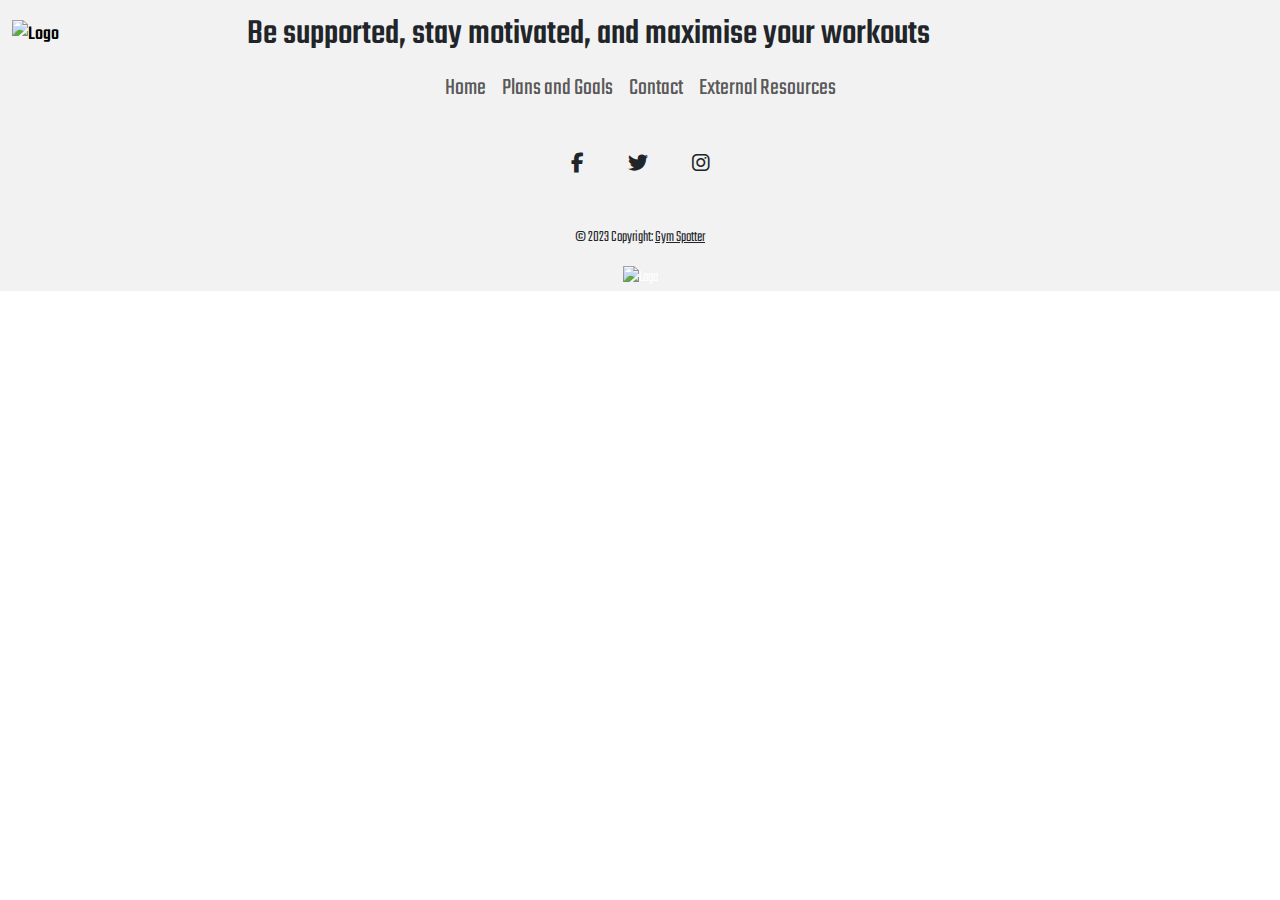
==== contact.html @ 854f9bb6 "fixed hamburger menu" ====
<!DOCTYPE html>
<html lang="en">

<head>
  <meta charset="UTF-8" />
  <meta http-equiv="X-UA-Compatible" content="IE=edge">
  <meta name="viewport" content="width=device-width, initial-scale=1.0">
  <link rel="stylesheet" type="text/css"
    href="https://cdn.jsdelivr.net/npm/bootstrap@5.3.0-alpha3/dist/css/bootstrap.min.css">
  <link rel="preconnect" href="https://fonts.googleapis.com">
  <link rel="preconnect" href="https://fonts.gstatic.com" crossorigin>
  <link href="https://fonts.googleapis.com/css2?family=Roboto&family=Teko:wght@300;500&display=swap" rel="stylesheet">
  <link rel="stylesheet" href="https://cdnjs.cloudflare.com/ajax/libs/font-awesome/6.4.0/css/all.min.css">
  <link rel="stylesheet" type="text/css" href="assets/css/style.css">
  <title>Gym Spotter</title>
</head>
<body>
  <header>
    <nav class="navbar navbar-expand-sm navbar-light container-fluid flex-column"> 
   <div class="d-flex flex-column flex-md-row container-fluid justify-content-between align-items-center">
        <a class="navbar-brand navbar-logo" href="#">
            <img src="assets/images/gym spotter logo.jpg" alt="Logo">
        </a>
        <div class="title-text">Be supported, stay motivated, and maximise your workouts</div>
        <div id="spacerbox"></div>
    </div>
  <button class="navbar-toggler align-self-start" type="button" data-bs-toggle="collapse" data-bs-target="#navbarNav" aria-controls="navbarNav" aria-expanded="false" a
    ria-label="Toggle navigation">
    <span class="navbar-toggler-icon"></span>
  </button>
  <div class="collapse navbar-collapse" id="navbarNav">
    <ul class="navbar-nav">
      <li class="nav-item">
        <a class="nav-link" href="index.html">Home <span class="sr-only">(current)</span></a>
      </li>
      <li class="nav-item">
        <a class="nav-link" href="plansandgoals.html">Plans and Goals</a>
      </li>
      <li class="nav-item active">
        <a class="nav-link" href="contact.html">Contact</a>
      </li>
      <li class="nav-item">
        <a class="nav-link" href="externalresources.html">External Resources</a>
      </li>
    </ul>
  </div>
</nav>
  </header>
  <footer>
        <div class="text-center text-white social-footer">
            <div class="container pt-3">
                <section class="mb-3">
                <a
                class="btn btn-link btn-floating btn-lg text-dark m-1"
                href="https://www.facebook.com/"
                target="_blank"
                role="button"
                data-mdb-ripple-color="dark"
                ><i class="fab fa-facebook-f"></i
                ></a>
                <a
                 class="btn btn-link btn-floating btn-lg text-dark m-1"
                href="https://twitter.com/"
                target="_href"
                role="button"
                data-mdb-ripple-color="dark"
                ><i class="fab fa-twitter"></i
                ></a>
                <a
                 class="btn btn-link btn-floating btn-lg text-dark m-1"
                 href="https://www.instagram.com/"
                 target="_blank"
                 role="button"
                 data-mdb-ripple-color="dark"
                ><i class="fab fa-instagram"></i
                ></a>
        </div>        
    </section>
  <div class="text-center text-dark p-3 copy-div">
    © 2023 Copyright:
    <a class="text-dark" href="index.html">Gym Spotter</a>
  </div>
  
<div class="footer-logo">
    <a class="navbar-brand navbar-logo" href="#">
            <img src="/assets/images/gym spotter logo.jpg" alt="Logo">
        </a>
</div>
</footer>
<script src="https://cdnjs.cloudflare.com/ajax/libs/bootstrap/5.3.0/js/bootstrap.min.js" integrity="sha512-3dZ9wIrMMij8rOH7X3kLfXAzwtcHpuYpEgQg1OA4QAob1e81H8ntUQmQm3pBudqIoySO5j0tHN4ENzA6+n2r4w==" crossorigin="anonymous" referrerpolicy="no-referrer"></script>
</body>
---- assets/css/style.css ----
body, html {
  height: 100%;
}

h1 {
  font-family: "teko", sans-serif;
  font-weight: 500;
}

h2 {
  font-family: "teko", sans-serif;
  font-weight: 300;
}

nav a {
  font-family: "teko", sans-serif;
  font-weight: 500;
}

h3 {
  font-family: "teko", sans-serif;
  font-weight: 300;
}

h4 {
  font-family: "teko", sans-serif;
  font-weight: 300;
}

.header-div {
  background-color: #F2F2F2;
}

.footer-container {
    background-color: #F2F2F2;
    margin-top: 0;
}

.hero-outer {
    position: relative;
}

 .hero-image {
    height: auto;
    width: 100%;
    background: url("/assets/images/pexels-leon-ardho-1552242.jpg") no-repeat center center;
 }  

 .cover-intro {
    width: 300px;
    height: 300px;
    bottom: 30px;
    right: 30px;
    position: absolute;
    background-color: rgba(237, 107, 71, 0.7);
    border-radius: 50%;
    text-align: center;
    display: grid;
    place-items: center;
    text-transform: uppercase;
 }

 .cover-intro-header {  
    font-weight: 500;
 }

 .reasons-container {
    background-color: #ED6B47;
    width: 100%;
    font-family: "teko", sans-serif;
 }
 
 .homepage-section-heading {
    margin-top: 10px;
    font-family: "teko", sans-serif;
    font-weight: 500;
    font-size: 32px;
 }

 .reasons-columns {
    margin-top: 50px;
    margin-left: 5px;
    margin-right: 0px;
 }

 .three-reasons-icon {
    font-size: 36px;
 }

 ul {
    font-family: "teko", sans-serif;

 }

 .about-container {
    width: 100%;
    font-family: "teko", sans-serif;
    font-weight: 300;
    font-size: 32px;
    text-align: center;
 }

 .button-center {
    text-align: center;
    font-family: "teko", sans-serif;
    font-weight: 500;
 }
 
 .btn-info {
    width: 300px;
    height: 80px;
    font-size: 24px;
    background-color: #43464b;
    color: #ED6B47;
    margin-top: 20px;
    margin-bottom: 10px;
    border: 0px;
 }

 .btn:hover {
    background-color:#ED6B47;
    color: white;
 }

.container-fluid {
    width: 100%;
}

.navbar-collapse {
    justify-content: right;
    padding-left: 0px;
}

.title-text {
    text-align: center;
    width: 80%;
    font-family: "teko", sans-serif;
    font-weight: 500;
    font-size:36px;

}
 
.navbar {
    background-color: #F2F2F2;
}

.navbar-brand {
    margin-right: 0;
}

.navbar-brand img {
    width: 150px;
    height: 150px;
}

#spacerbox {
    width: 150px;

}

.social-footer {
    background-color: #F2F2F2;
    font-family: "teko", sans-serif;
    font-weight: 300;
}

.copy-div {
    background-color: #F2F2F2;
}

@media (max-width: 1000px) {
    .cover-intro {
        display: none;
    }
    }

@media (max-width: 600px) {
    .about-container {
        font-size: 24px;
    }
    }

@media (min-width: 1200px) {
    .navbar-nav {
        font-size: 24px;
    }

}

@media (min-width: 1200px) {
    .reasons-why {
        font-size: 18px;
    }
    .reasons-goals {
        font-size: 18px;
    }
    .reasons-hints {
        font-size: 18px;
    }
}

@media (min-width: 1200px) {
    .reasons-columns {
        margin-left: 120px;
    }
}

@media (min-width: 1600px) {
    .reasons-columns {
        margin-left: 125px;
    }
}
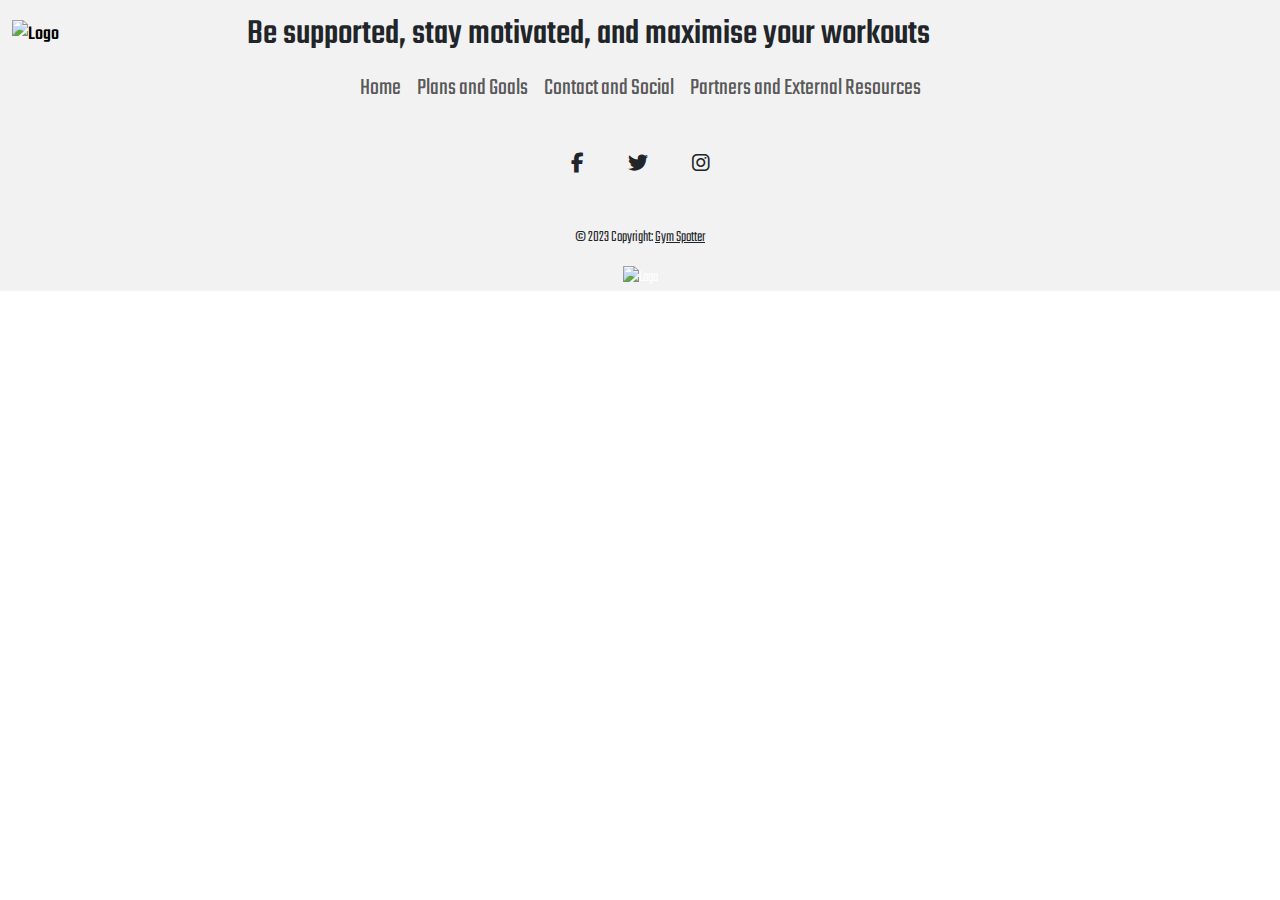
==== commit 8d8efcbb: "readme started" ====
--- a/contact.html
+++ b/contact.html
@@ -31,16 +31,16 @@
   <div class="collapse navbar-collapse" id="navbarNav">
     <ul class="navbar-nav">
       <li class="nav-item">
-        <a class="nav-link" href="index.html">Home <span class="sr-only">(current)</span></a>
+        <a class="nav-link" href="index.html">Home</a>
       </li>
       <li class="nav-item">
         <a class="nav-link" href="plansandgoals.html">Plans and Goals</a>
       </li>
       <li class="nav-item active">
-        <a class="nav-link" href="contact.html">Contact</a>
+        <a class="nav-link" href="contact.html">Contact and Social <span class="sr-only">(current)</span></a>
       </li>
       <li class="nav-item">
-        <a class="nav-link" href="externalresources.html">External Resources</a>
+        <a class="nav-link" href="externalresources.html">Partners and External Resources</a>
       </li>
     </ul>
   </div>
--- a/assets/css/style.css
+++ b/assets/css/style.css
@@ -153,6 +153,10 @@
     height: 150px;
 }
 
+.navbar-nav li:hover {
+    text-decoration: underline;
+}
+
 #spacerbox {
     width: 150px;
 
@@ -168,12 +172,291 @@
     background-color: #F2F2F2;
 }
 
-@media (max-width: 1000px) {
+
+.ticker {
+    margin-left: 0;
+    padding-left: 0;
+    background-color: rgba(125, 249, 255, .7);
+    position: fixed bottom;
+    animation: fadeIn 3s;
+    animation-fill-mode: forwards;
+    animation-delay: 30s;
+    animation-iteration-count: 10;
+    animation-direction: alternate;
+    opacity: 0;
+    z-index: 1;
+}
+
+@keyframes fadeIn {
+    from { opacity: 0; }
+    to { opacity: .5; }
+}
+
+.ticker-text {
+    color: #ED6B47;
+    font-family: "teko", sans-serif;
+    font-weight: 500;
+    font-size: 18px;
+    text-transform: uppercase;
+    text-align: center;
+    padding-top: 15px;
+    padding-bottom: 15px;
+}
+
+.row-archetypes {
+    padding-top: 50px;
+    margin-left: 0;
+    margin-bottom: 0;
+    padding-right: 0;
+}
+
+.p2-section-1 {
+    background-color: rgba(67, 70, 75);
+    text-align: center;
+}
+
+.row-archetypes p {
+    background-color: rgba(67, 70, 75);
+    color: #fafafa;
+}
+
+.body-types {
+    padding-left: 0;
+    padding-right: 0;
+    text-align: center;
+    margin-top: 0px;
+    background-color: rgba(67, 70, 75);
+    border-top: 3px solid rgba(237, 107, 71, 0.4);
+    
+}
+
+.type-text {
+    margin-bottom: 0;
+    margin-top: 5px;
+    font-family: "teko", sans-serif;
+    font-weight: 300;
+    font-size: 24px;
+
+}
+
+strong {
+    color: #ED6B47;
+}
+
+.shapes {
+    margin-top: 0;
+    margin-left: 0;
+}
+
+.ecto {
+    font-size: 200px;
+    color: #ED6B47;
+}
+
+.meso {
+    transform: rotate(90deg);
+    font-size: 200px;
+    color: #ED6B47;
+    text-align: center;
+    }
+
+.endo {
+    font-size: 200px;
+    color: #ED6B47;
+}
+
+.body-type-images {
+    text-align: center;
+    background-color: rgba(67, 70, 75);
+    margin-left: 0px;
+    margin-right: 0px;
+}
+
+.ecto-image {
+    width: 400px;
+    height: 400px;
+    border-style: solid;
+    border-color: rgba(237, 107, 71, 0.4);
+    border-radius: 3%;
+}
+
+.meso-image {
+    width: 400px;
+    height: 400px;
+    border-style: solid;
+    border-color: rgba(237, 107, 71, 0.4);
+    border-radius: 3%;
+}
+
+.endo-image {
+    width: 400px;
+    height: 400px;
+    border-style: solid;
+    border-color: rgba(237, 107, 71, 0.4);
+    border-radius: 3%;
+}
+
+.body-type-plans {
+    margin-top: 0px;
+    margin-right: 0;
+    padding-top: 50px;
+    text-align: center;
+    background-color: rgba(67, 70, 75);
+}
+
+
+.type-description {
+    font-family: "teko", sans-serif;
+    font-weight: 300;
+    font-size: 24px;
+    color: #fafafa;
+}
+
+#ecto-action {
+    font-family: "teko", sans-serif;
+    font-weight: 300;
+    font-size: 24px;
+    color: #ED6B47;
+}
+
+#meso-action {
+    font-family: "teko", sans-serif;
+    font-weight: 300;
+    font-size: 24px;
+    color: #ED6B47;
+}
+
+#endo-action {
+    font-family: "teko", sans-serif;
+    font-weight: 300;
+    font-size: 24px;
+    color: #ED6B47;
+}
+
+.planner-med {
+    text-align: center;
+    margin-top: 25px;
+    margin-right: 50px;
+}
+
+.planner-med-header:hover {
+    text-decoration: underline;
+}
+
+.plan-table-small {
+    font-family: "teko", sans-serif;
+    font-weight: 300;
+}
+
+.plan-table-med {
+    text-align: center;
+    font-family: "teko", sans-serif;
+    font-weight: 500;
+    width: 100%;
+    margin-left: auto;
+    margin-right: auto;
+    font-size: 20px;
+}
+
+.table-med {
+    margin-top: 25px;
+}
+
+.table-large-play {
+    transform: rotate(90deg);
+}
+
+.mobile-steps {
+    font-family: "teko", sans-serif;
+    font-weight: 300;
+    font-size: 24px;
+    color: #ED6B47;
+    background-color: rgba(67, 70, 75); 
+    padding-top: 15px;
+    padding-bottom: 15px;
+    text-align: left;
+    margin-bottom: 0px;
+}
+
+.planner-small {
+    text-align: center;
+    background-color: #F2F2F2;
+}
+
+.planner-small h2 {
+    padding-top: 20px;
+    padding-bottom: 20px;
+}
+
+.planner-small:hover{
+    text-decoration: underline;
+}
+
+tr {
+    text-align: center;
+    margin-left: 5px;
+    padding: 0px;
+}
+
+.plan-icon {
+    color: #ED6B47;
+}
+
+.plan-icon-meso {
+    transform: rotate(90deg);
+}
+
+.med-img {
+    max-height: 200px;
+    max-width: 181px;
+}
+
+.img-cardio {
+    height: 200px;
+    width: 181px;   
+}
+
+.img-weights {
+    height: 200px;
+    width: 181px;   
+}
+
+.body-type-flex {
+    display: flex;
+    justify-content: center;
+}
+
+.archetypes-intro {
+    margin-bottom: 0;
+    margin-top: 30px;
+    font-family: "teko", sans-serif;
+    font-weight: 300;
+    font-size: 24px;
+    text-align: center;
+}
+
+.spinner-border {
+    margin-top: 25px;
+    margin-bottom: 50px;
+    width: 150px;
+    height: 150px;
+    animation-duration: 5s;
+    color: #ED6B47;
+    margin-bottom: 5px;
+}
+
+.spinner-text {
+    color: #ED6B47;
+    font-size: 24px;
+    text-transform: uppercase;
+}
+
+@media (max-width: 800px) {
     .cover-intro {
         display: none;
     }
-    }
-
+}
+ 
 @media (max-width: 600px) {
     .about-container {
         font-size: 24px;
@@ -209,4 +492,20 @@
     .reasons-columns {
         margin-left: 125px;
     }
-}+
+@media (max-width: 360px) {   
+    .mobile-steps{
+        font-size: 18px;
+    }
+
+@media (max-width: 360px) {  
+    .plan-table-small {
+        font-size: 10px;
+    }
+}
+
+@media (max-width: 360px) {  
+    .title-text {
+        font-size: 18px;
+    }
+}
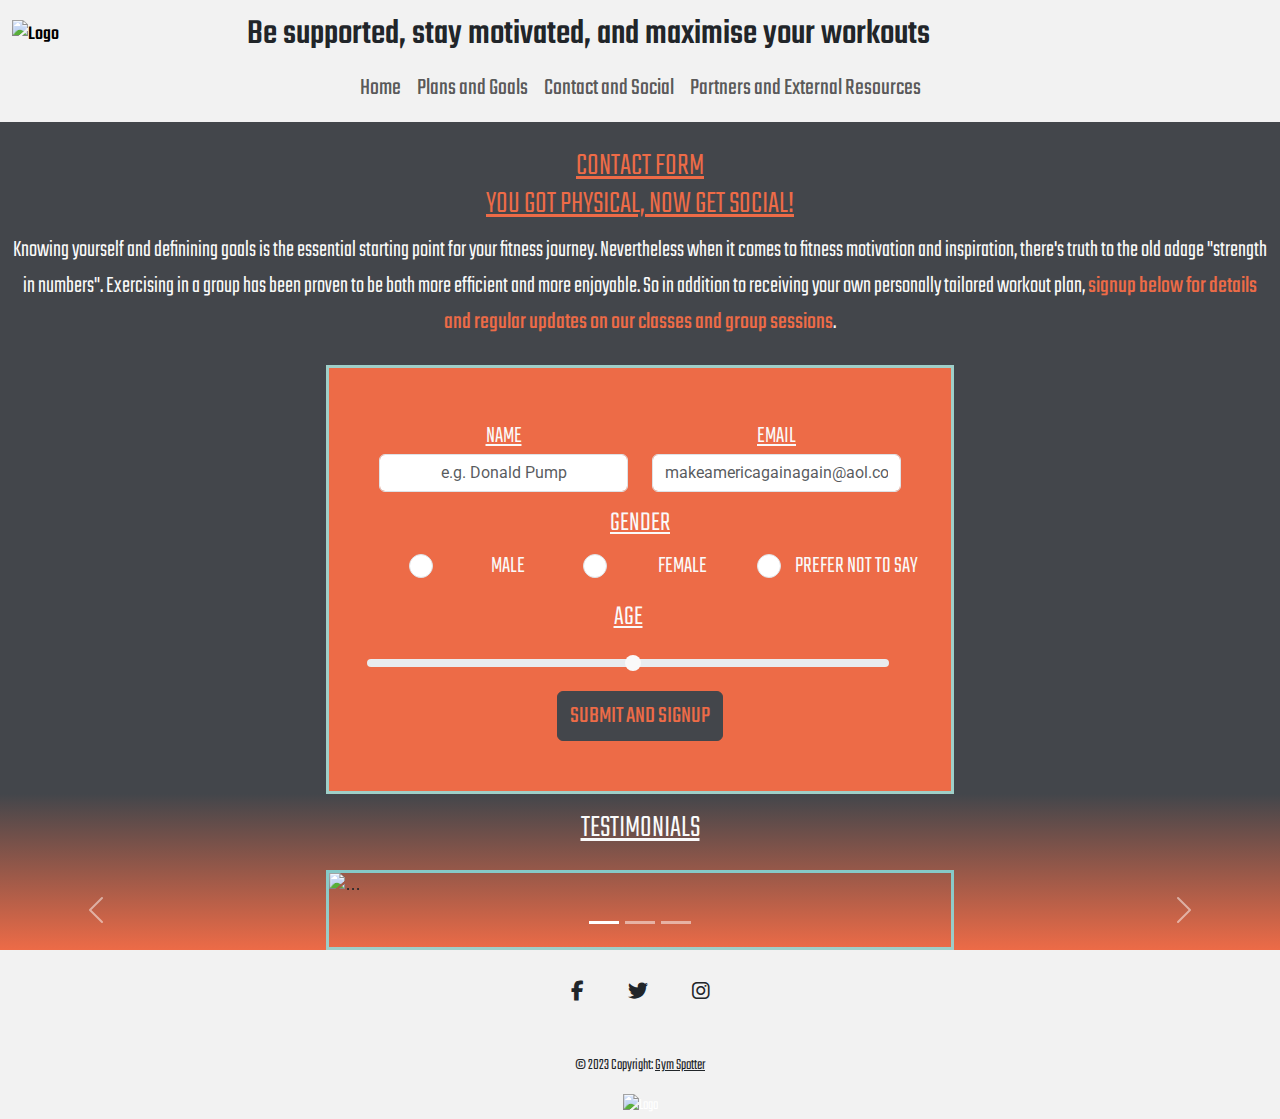
==== commit c59c145b: "styled carousel" ====
--- a/contact.html
+++ b/contact.html
@@ -46,6 +46,151 @@
   </div>
 </nav>
   </header>
+  <main>
+    <section>
+        <div class="container-fluid d-none d-md-block social-intro">
+        <h2>Contact Form <br>
+            You got physical, now get social!
+        </h2>
+        <p>
+            Knowing yourself and definining goals is the essential starting point for your fitness journey. Nevertheless when it comes to fitness motivation and inspiration, there's truth to the old adage "strength in numbers". Exercising in a group has been proven to be both more efficient and more enjoyable. So in addition to receiving your own personally tailored workout plan, <strong>signup below for details and regular updates on our classes and group sessions</strong>.
+        </p>
+    </div>
+    <div class="mobile-social d-md-none">
+        <h2>Contact Form <br>You got physical, now get social!
+        </h2>
+                <p>Group workouts are proven to be more effective, so signup to receive our full group class scheduling as well as your personal plan and regular tips.</p>
+       <div class="form-small">
+        <form class="d-md-none" action="thankyou.html" target="_blank">
+            <div class="row">
+                        <div class="form-group col">
+                        <label for="inputname">Name</label>
+                        <input type="name" class="form-control" id="inputname" placeholder="e.g. Donald Pump">
+                        </div>
+                        <div class="form-group col">
+                        <label for="inputemail">Email</label>
+                        <input type="email" class="form-control" id="inputemail" placeholder="makeamericagainagain@aol.com">
+                        </div>
+            </div>
+            <div class="row gender-small">
+                <label for="gender-small">Gender</label>
+                <div class="form-check">
+                    <input class="form-check-input" type="radio" name="flexRadioDefault" id="male" value="male">
+                            <label class="form-check-label" for="male">Male</label>
+                </div> 
+                <div class="form-check">
+                    <input class="form-check-input" type="radio" name="flexRadioDefault" id="female" value="female">
+                            <label class="form-check-label" for="male">Female</label>
+                </div> 
+                <div class="form-check">
+                    <input class="form-check-input" type="radio" name="flexRadioDefault" id="notspecified" value="prefernottosay">
+                            <label class="form-check-label" for="male">Prefer Not To Say</label>
+                </div> 
+            </div>
+            <div class="row mobile-age">
+                <div class="col-sm-2">
+                <label>Age</label>
+                <br>
+                <input type="number">
+                </div>
+            </div> 
+            <div class="form-submit-mobile">
+                        <button type="submit" class="btn btn-primary submit-mobile">Submit and Signup</button>
+                    </div>   
+                </div>
+        </form>
+        </div>
+    </div>
+
+        <div class="d-none d-md-block container-fluid form-background">
+            <div class="contact-form-md">
+                <form class="d-none d-md-block" action="thankyou.html" target="_blank">
+                    <div class="row">
+                        <div class="form-group col-sm-6">
+                        <label for="inputname">Name</label>
+                        <input type="name" class="form-control" id="inputname" placeholder="e.g. Donald Pump">
+                        </div>
+                        <div class="form-group col-sm-6">
+                        <label for="inputemail">Email</label>
+                        <input type="email" class="form-control" id="inputemail" placeholder="makeamericagainagain@aol.com">
+                        </div>
+                    </div>    
+                    <div class="row d-none d-md-block gender"><h3>Gender</h3>
+                    <div class="row gender-radio">
+                        <div class="form-check col-md-4">
+                            <input class="form-check-input" type="radio" name="flexRadioDefault" id="male" value="male">
+                            <label class="form-check-label" for="male">Male</label>
+                        </div>
+                        <div class="form-check col-md-4">
+                            <input class="form-check-input" type="radio" name="flexRadioDefault" id="female" value="female">
+                            <label class="form-check-label" for="female">Female</label>
+                        </div>
+                        <div class="form-check col-md-4">
+                            <input class="form-check-input" type="radio" name="flexRadioDefault" id="notspecificed" value="prefernottosay">
+                            <label class="form-check-label" for="notspecified">Prefer Not To Say</label>
+                        </div>
+                    </div>
+                    <div class="row age">
+                        <label for="age" class="form-label"><h3>Age</h3></label>
+                        <input type="range" class="form-range" min="18" max="65" id="rangeValue" oninput="rangevalue.innerText = this.value">
+                        <p id="rangevalue"></p>
+                    </div>
+                    <div class="form-submit">
+                        <button type="submit" class="btn btn-primary">Submit and Signup</button>
+                    </div>
+                </form>    
+            </div>    
+        </div>          
+        
+    </div>        
+    </section>
+    <section>
+        <div class="carousel-container">    
+            <div>
+                 <h2 class="testimonial-header">Testimonials
+            </h2>
+        </div>
+    <div id="testimonial-carousel" class="carousel slide" data-bs-ride="carousel">
+        <div class="carousel-indicators">
+            <button type="button" data-bs-target="#carouselExampleCaptions" data-bs-slide-to="0" class="active" aria-current="true" aria-label="Slide 1"></button>
+            <button type="button" data-bs-target="#carouselExampleCaptions" data-bs-slide-to="1" aria-label="Slide 2"></button>
+            <button type="button" data-bs-target="#carouselExampleCaptions" data-bs-slide-to="2" aria-label="Slide 3"></button>
+        </div>
+        <div class="carousel-inner">
+            <div class="carousel-item active">
+            <img src="assets/images/testimonial placeholder 2.png" class="d-block w-100 carousel-image" alt="...">
+            <div class="carousel-caption d-block">
+            <h5>First slide label</h5>
+            <p>Some representative placeholder content for the first slide.</p>
+        </div>
+    </div>
+    <div class="carousel-item">
+      <img src="assets/images/testimonial placeholder 2.png" class="d-block w-100 carousel-image" alt="...">
+      <div class="carousel-caption d-block">
+        <h5>Second slide label</h5>
+        <p>Some representative placeholder content for the second slide.</p>
+      </div>
+    </div>
+    <div class="carousel-item">
+      <img src="assets/images/testimonial placeholder 2.png" class="d-block w-100 carousel-image" alt="...">
+      <div class="carousel-caption d-block">
+        <h5>Third slide label</h5>
+        <p>Some representative placeholder content for the third slide.</p>
+      </div>
+    </div>
+  </div>
+  <button class="carousel-control-prev" type="button" data-bs-target="#carouselExampleCaptions" data-bs-slide="prev">
+    <span class="carousel-control-prev-icon" aria-hidden="true"></span>
+    <span class="visually-hidden">Previous</span>
+  </button>
+  <button class="carousel-control-next" type="button" data-bs-target="#carouselExampleCaptions" data-bs-slide="next">
+    <span class="carousel-control-next-icon" aria-hidden="true"></span>
+    <span class="visually-hidden">Next</span>
+  </button>
+</div>
+</div>
+    </section>
+  </main>
   <footer>
         <div class="text-center text-white social-footer">
             <div class="container pt-3">
--- a/assets/css/style.css
+++ b/assets/css/style.css
@@ -117,7 +117,7 @@
     border: 0px;
  }
 
- .btn:hover {
+ .btn-info:hover {
     background-color:#ED6B47;
     color: white;
  }
@@ -172,6 +172,10 @@
     background-color: #F2F2F2;
 }
 
+.foundation-icon {
+    color: #ED6B47;
+    font-size: 200px;
+}
 
 .ticker {
     margin-left: 0;
@@ -435,20 +439,218 @@
     text-align: center;
 }
 
-.spinner-border {
+.foundation-icon-div {
     margin-top: 25px;
-    margin-bottom: 50px;
-    width: 150px;
-    height: 150px;
-    animation-duration: 5s;
-    color: #ED6B47;
-    margin-bottom: 5px;
-}
-
-.spinner-text {
-    color: #ED6B47;
-    font-size: 24px;
-    text-transform: uppercase;
+}
+
+.foundation-icon {
+    color: rgba(67, 70, 75);
+}
+
+.foundation-icon-text{
+    color: #ED6B47;
+    font-size: 24px;
+    text-transform: uppercase;
+}
+
+.social-intro {
+    padding-top: 25px;
+    text-align: center;
+    background-color: rgba(67, 70, 75);
+}
+
+.social-intro h2 {
+    text-transform: uppercase;
+    color: #ED6B47;
+    text-decoration: underline; 
+}
+
+.mobile-social {
+    padding-top: 15px;
+    background-color: rgba(67, 70, 75);
+    text-align: center;
+    color: #fafafa;
+}
+
+.mobile-social h2 {
+
+    text-decoration: underline;
+    color: #ED6B47;
+}
+
+.mobile-social p {
+    color: #fafafa;
+    font-family: teko;
+    
+}
+
+.social-intro p {
+    color: #fafafa;
+    font-family: teko, sans-serif;
+    font-weight: 300;
+    font-size: 24px;
+    margin-bottom: 0;
+    padding-bottom: 25px;
+}
+
+.form-small {
+    font-family: teko, sans-serif;
+    font-weight: 300;
+    background-color: #ED6B47;
+    border-style: solid;
+    border-color: rgba(125, 249, 255, .7);
+}
+
+.form-small label {
+    font-size: 18px;
+}
+
+.form-small input::placeholder {
+    font-size: 12px;
+}
+
+.form-background {
+    background-color: rgba(67, 70, 75);
+    margin-top: 0;
+}
+
+.contact-form-md {
+    margin-left: auto;
+    margin-right: auto;
+    width: 50%;
+    text-align: center;
+    color: #fafafa;
+    font-family: teko, sans-serif;
+    font-weight: 300;
+    font-size: 24px;
+    border-style: solid;
+    border-color: rgba(125, 249, 255, .7);
+    padding: 50px;
+    background-color: #ED6B47;
+}
+
+input {
+    text-align: center;
+    font-family: roboto, sans-serif;
+}
+
+label {
+    text-transform: uppercase;
+    font-size: 24px;
+}
+
+.form-group label {
+    text-transform: uppercase;
+    text-decoration: underline;
+}
+
+.gender {
+    margin-top: 15px;
+    font-family: teko, sans-serif;
+    font-weight: 300;
+    font-size: 24px;
+}
+
+.gender-small {
+    margin-top: 25px;
+    margin-left: 10px;
+    text-align: left;
+}
+
+.gender-small > label {
+    text-decoration: underline;
+}
+
+.gender h3 {
+    text-transform: uppercase;
+    text-decoration: underline;
+}
+
+.gender-radio {
+    margin-left: 30px;
+}
+
+.age { 
+    margin-top: 15px;
+    font-family: teko, sans-serif;
+    font-weight: 300;
+    font-size: 24px;
+}
+
+input[type=range]::-webkit-slider-thumb {
+    -webkit-appearance: none;
+    background-color: #fafafa;
+}
+
+.mobile-age label {
+    font-size: 18px;
+    text-decoration: underline;
+}
+
+.btn-primary {
+    font-size: 24px;
+    font-weight: 500px;
+    text-transform: uppercase;
+    background-color: #43464b;
+    border-color: #43464b;
+    color: #ED6B47;
+}
+
+.btn-primary:hover {
+    background-color:#ED6B47;
+    color: #fafafa;
+    border-color: #ED6B47;
+}
+
+.form-submit-mobile {
+    margin-top: 15px;
+}
+
+.submit-mobile {
+    font-size: 18px;
+    font-family: teko, sans-serif;
+    font-weight: 300px;
+    text-transform: uppercase;
+    background-color: #43464b;
+    border-color: #43464b;
+    color: #ED6B47;
+}
+
+.carousel-container {
+    background: linear-gradient(to bottom, #43464b, #ED6B47);
+}
+
+.testimonial-header {
+    color: #fafafa;
+    text-transform: uppercase;
+    text-decoration: underline;
+    text-align: center;
+    padding-top: 15px;
+    padding-bottom: 15px;
+}
+
+.carousel-inner {
+    width: 49%;
+    margin: auto;
+    border-style: solid;
+    border-color: rgba(125, 249, 255, .7);
+    padding-bottom: 50px;
+}
+
+.carousel-caption > h5 {
+    color: #ED6B47;
+    font-family: teko, sans-serif;
+    font-weight: 500;
+    font-size: 24px;
+    text-transform: uppercase;
+    text-decoration: underline;
+}
+
+.carousel-caption {
+    color: #ED6B47;
+    font-family: teko, sans-serif;
+    font-weight: 500;
+    font-size: 24px;
 }
 
 @media (max-width: 800px) {
@@ -493,10 +695,12 @@
         margin-left: 125px;
     }
 
+}
 @media (max-width: 360px) {   
     .mobile-steps{
         font-size: 18px;
     }
+}
 
 @media (max-width: 360px) {  
     .plan-table-small {
@@ -509,3 +713,15 @@
         font-size: 18px;
     }
 }
+@media (max-width: 760px) {
+    .contact-form-md {
+        padding: 0;
+        width: 100%;
+    }
+}
+
+@media (max-width: 766px) {
+    .carousel-inner {
+        width: 100%;
+    }
+}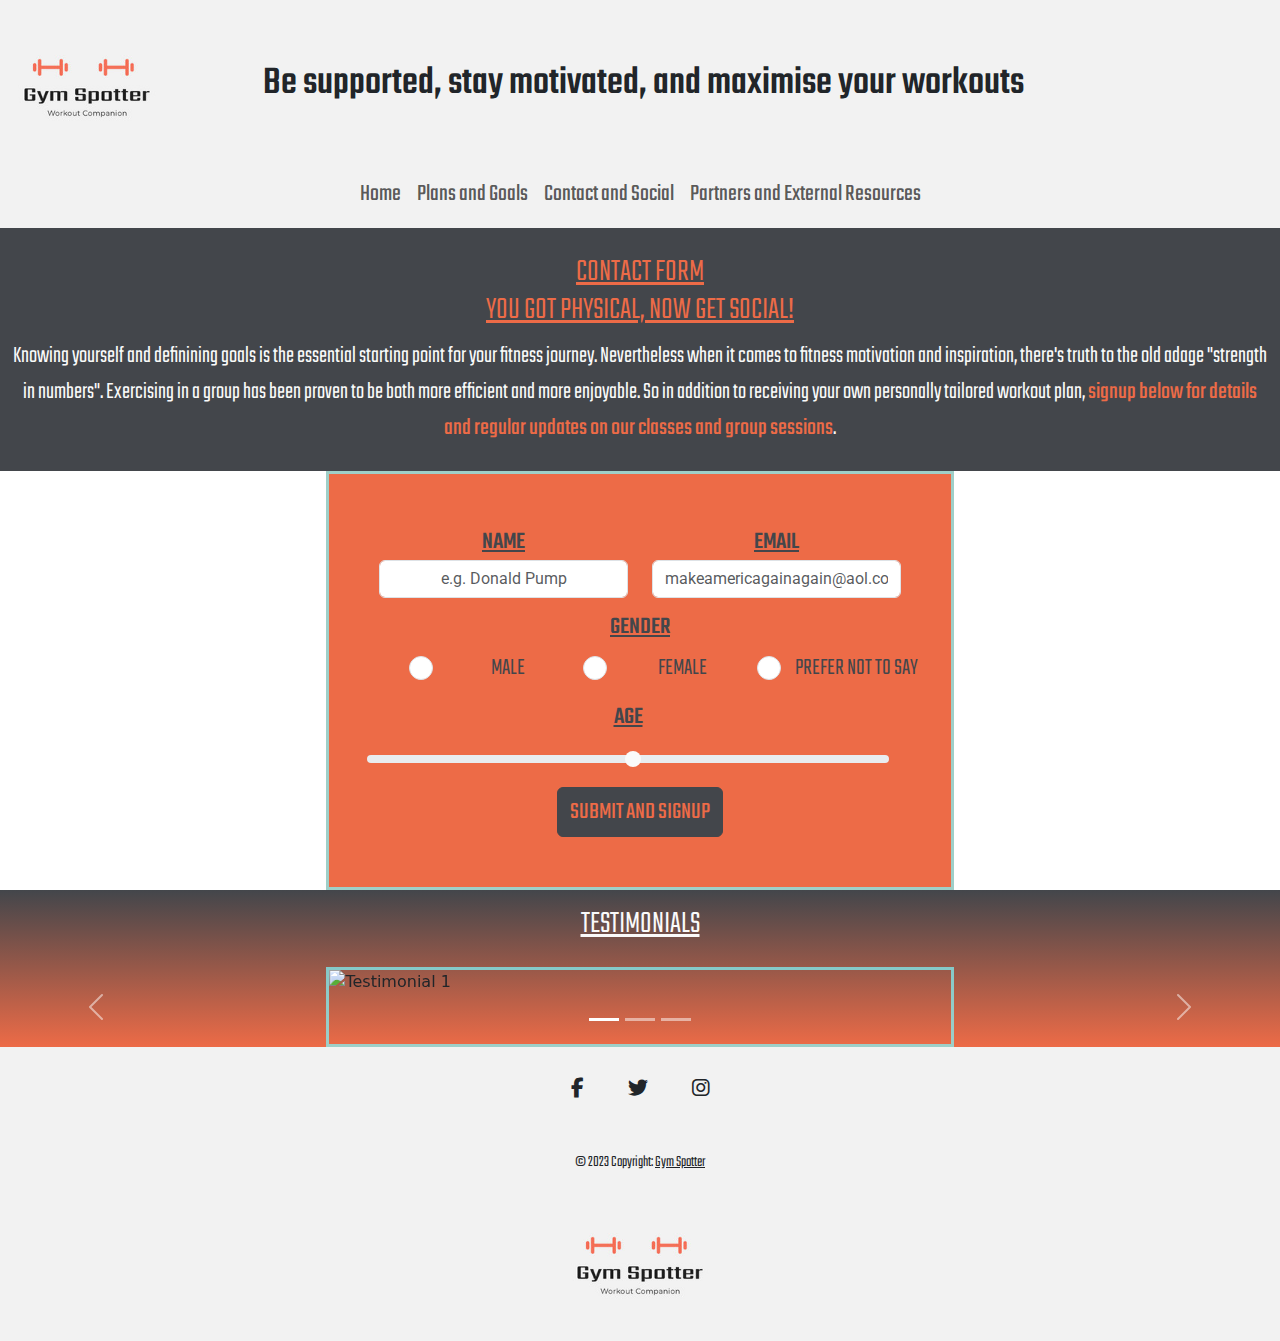
==== commit c70b5232: "fixed bug with map padding" ====
--- a/contact.html
+++ b/contact.html
@@ -18,14 +18,13 @@
   <header>
     <nav class="navbar navbar-expand-sm navbar-light container-fluid flex-column"> 
    <div class="d-flex flex-column flex-md-row container-fluid justify-content-between align-items-center">
-        <a class="navbar-brand navbar-logo" href="#">
-            <img src="assets/images/gym spotter logo.jpg" alt="Logo">
+        <a class="navbar-brand navbar-logo" href="index.html">
+            <img src="assets/images/gym-spotter-logo.jpg" alt="Gym Spotter Logo">
         </a>
-        <div class="title-text">Be supported, stay motivated, and maximise your workouts</div>
+        <div class="title-text"><h1>Be supported, stay motivated, and maximise your workouts</h1></div>
         <div id="spacerbox"></div>
     </div>
-  <button class="navbar-toggler align-self-start" type="button" data-bs-toggle="collapse" data-bs-target="#navbarNav" aria-controls="navbarNav" aria-expanded="false" a
-    ria-label="Toggle navigation">
+  <button class="navbar-toggler align-self-start" type="button" data-bs-toggle="collapse" data-bs-target="#navbarNav" aria-controls="navbarNav" aria-expanded="false" aria-label="Toggle navigation">
     <span class="navbar-toggler-icon"></span>
   </button>
   <div class="collapse navbar-collapse" id="navbarNav">
@@ -64,34 +63,34 @@
         <form class="d-md-none" action="thankyou.html" target="_blank">
             <div class="row">
                         <div class="form-group col">
-                        <label for="inputname">Name</label>
-                        <input type="name" class="form-control" id="inputname" placeholder="e.g. Donald Pump">
+                        <label for="inputname-mobile">Name</label>
+                        <input type="name" class="form-control" id="inputname-mobile" placeholder="e.g. Donald Pump">
                         </div>
                         <div class="form-group col">
-                        <label for="inputemail">Email</label>
-                        <input type="email" class="form-control" id="inputemail" placeholder="makeamericagainagain@aol.com">
+                        <label for="inputemail-mobile">Email</label>
+                        <input type="email" class="form-control" id="inputemail-mobile" placeholder="makeamericagainagain@aol.com">
                         </div>
             </div>
-            <div class="row gender-small">
+            <div class="row gender-small g-0">
                 <label for="gender-small">Gender</label>
                 <div class="form-check">
-                    <input class="form-check-input" type="radio" name="flexRadioDefault" id="male" value="male">
-                            <label class="form-check-label" for="male">Male</label>
+                    <input class="form-check-input" type="radio" name="flexRadioDefault" id="male-mobile" value="male">
+                            <label class="form-check-label" for="male-mobile">Male</label>
                 </div> 
                 <div class="form-check">
-                    <input class="form-check-input" type="radio" name="flexRadioDefault" id="female" value="female">
-                            <label class="form-check-label" for="male">Female</label>
+                    <input class="form-check-input" type="radio" name="flexRadioDefault" id="female-mobile" value="female">
+                            <label class="form-check-label" for="female-mobile">Female</label>
                 </div> 
                 <div class="form-check">
-                    <input class="form-check-input" type="radio" name="flexRadioDefault" id="notspecified" value="prefernottosay">
-                            <label class="form-check-label" for="male">Prefer Not To Say</label>
+                    <input class="form-check-input" type="radio" name="flexRadioDefault" id="notspecified-mobile" value="prefernottosay">
+                            <label class="form-check-label" for="notspecified-mobile">Prefer Not To Say</label>
                 </div> 
             </div>
             <div class="row mobile-age">
                 <div class="col-sm-2">
-                <label>Age</label>
+                <label for="mobile-age">Age</label>
                 <br>
-                <input type="number">
+                <input type="number" id="mobile-age">
                 </div>
             </div> 
             <div class="form-submit-mobile">
@@ -126,14 +125,14 @@
                             <label class="form-check-label" for="female">Female</label>
                         </div>
                         <div class="form-check col-md-4">
-                            <input class="form-check-input" type="radio" name="flexRadioDefault" id="notspecificed" value="prefernottosay">
+                            <input class="form-check-input" type="radio" name="flexRadioDefault" id="notspecified" value="prefernottosay">
                             <label class="form-check-label" for="notspecified">Prefer Not To Say</label>
                         </div>
                     </div>
                     <div class="row age">
                         <label for="age" class="form-label"><h3>Age</h3></label>
-                        <input type="range" class="form-range" min="18" max="65" id="rangeValue" oninput="rangevalue.innerText = this.value">
-                        <p id="rangevalue"></p>
+                        <input type="range" id="age" class="form-range" min="18" max="65" id="age" oninput="rangevalue.innerText = this.value">
+                        <p id="age"></p>
                     </div>
                     <div class="form-submit">
                         <button type="submit" class="btn btn-primary">Submit and Signup</button>
@@ -152,38 +151,38 @@
         </div>
     <div id="testimonial-carousel" class="carousel slide" data-bs-ride="carousel">
         <div class="carousel-indicators">
-            <button type="button" data-bs-target="#carouselExampleCaptions" data-bs-slide-to="0" class="active" aria-current="true" aria-label="Slide 1"></button>
-            <button type="button" data-bs-target="#carouselExampleCaptions" data-bs-slide-to="1" aria-label="Slide 2"></button>
-            <button type="button" data-bs-target="#carouselExampleCaptions" data-bs-slide-to="2" aria-label="Slide 3"></button>
+            <button type="button" data-bs-target="#testimonial-carousel" data-bs-slide-to="0" class="active" aria-current="true" aria-label="Slide 1"></button>
+            <button type="button" data-bs-target="#testimonial-carousel" data-bs-slide-to="1" aria-label="Slide 2"></button>
+            <button type="button" data-bs-target="#testimonial-carousel" data-bs-slide-to="2" aria-label="Slide 3"></button>
         </div>
         <div class="carousel-inner">
             <div class="carousel-item active">
-            <img src="assets/images/testimonial placeholder 2.png" class="d-block w-100 carousel-image" alt="...">
+            <img src="assets/images/testimonial-placeholder-2.png" class="d-block w-100 carousel-image" alt="Testimonial 1">
             <div class="carousel-caption d-block">
-            <h5>First slide label</h5>
-            <p>Some representative placeholder content for the first slide.</p>
+            <h5>Christopher Walkin</h5>
+            <p><em>"It's great to meet likeminded fitness enthusiasts on Gym Spotter and support eachother's wellness goals. I can thoroughly recommend joining."</em></p>
         </div>
     </div>
     <div class="carousel-item">
-      <img src="assets/images/testimonial placeholder 2.png" class="d-block w-100 carousel-image" alt="...">
+      <img src="assets/images/testimonial-placeholder-2.png" class="d-block w-100 carousel-image" alt="Testimonial 2">
       <div class="carousel-caption d-block">
-        <h5>Second slide label</h5>
-        <p>Some representative placeholder content for the second slide.</p>
+        <h5>Marge Slimson</h5>
+        <p><em>"Gym Spotter's wealth of information has given me the knowledge and confidence to develop my own workout plan, and what's more - stick to it!"</em></p>
       </div>
     </div>
     <div class="carousel-item">
-      <img src="assets/images/testimonial placeholder 2.png" class="d-block w-100 carousel-image" alt="...">
+      <img src="assets/images/testimonial-placeholder-2.png" class="d-block w-100 carousel-image" alt="Testimonial 3">
       <div class="carousel-caption d-block">
-        <h5>Third slide label</h5>
-        <p>Some representative placeholder content for the third slide.</p>
+        <h5>Jonny B. Liftin</h5>
+        <p><em>"I love bossing the group sessions and showing everyone how strong I am, but if anything the groups and plans could be even tougher."</em></p>
       </div>
     </div>
   </div>
-  <button class="carousel-control-prev" type="button" data-bs-target="#carouselExampleCaptions" data-bs-slide="prev">
+  <button class="carousel-control-prev" type="button" data-bs-target="#testimonial-carousel" data-bs-slide="prev">
     <span class="carousel-control-prev-icon" aria-hidden="true"></span>
     <span class="visually-hidden">Previous</span>
   </button>
-  <button class="carousel-control-next" type="button" data-bs-target="#carouselExampleCaptions" data-bs-slide="next">
+  <button class="carousel-control-next" type="button" data-bs-target="#testimonial-carousel" data-bs-slide="next">
     <span class="carousel-control-next-icon" aria-hidden="true"></span>
     <span class="visually-hidden">Next</span>
   </button>
@@ -196,7 +195,7 @@
             <div class="container pt-3">
                 <section class="mb-3">
                 <a
-                class="btn btn-link btn-floating btn-lg text-dark m-1"
+                class="btn btn-link btn-floating btn-lg text-dark m-1" aria-label="Facebook Link"
                 href="https://www.facebook.com/"
                 target="_blank"
                 role="button"
@@ -204,7 +203,7 @@
                 ><i class="fab fa-facebook-f"></i
                 ></a>
                 <a
-                 class="btn btn-link btn-floating btn-lg text-dark m-1"
+                 class="btn btn-link btn-floating btn-lg text-dark m-1" aria-label="Twitter Link"
                 href="https://twitter.com/"
                 target="_href"
                 role="button"
@@ -212,7 +211,7 @@
                 ><i class="fab fa-twitter"></i
                 ></a>
                 <a
-                 class="btn btn-link btn-floating btn-lg text-dark m-1"
+                 class="btn btn-link btn-floating btn-lg text-dark m-1" aria-label="Instagram Link"
                  href="https://www.instagram.com/"
                  target="_blank"
                  role="button"
@@ -227,8 +226,8 @@
   </div>
   
 <div class="footer-logo">
-    <a class="navbar-brand navbar-logo" href="#">
-            <img src="/assets/images/gym spotter logo.jpg" alt="Logo">
+    <a class="navbar-brand navbar-logo" href="index.html">
+            <img src="assets/images/gym-spotter-logo.jpg" alt="Gym Spotter Logo">
         </a>
 </div>
 </footer>
--- a/assets/css/style.css
+++ b/assets/css/style.css
@@ -390,6 +390,7 @@
 .planner-small h2 {
     padding-top: 20px;
     padding-bottom: 20px;
+    text-decoration: underline;
 }
 
 .planner-small:hover{
@@ -493,6 +494,24 @@
     padding-bottom: 25px;
 }
 
+.mobile-app > h3 {
+    text-align: center;
+    font-family: "teko", sans-serif;
+    font-weight: 300;
+    font-size: 18px;
+    margin-bottom: none;
+    color: #ED6B47;
+}
+
+.app-button-container {
+    display: flex;
+    justify-content: center;
+}
+
+.app-button-container img {
+    width: 100%;
+}
+
 .form-small {
     font-family: teko, sans-serif;
     font-weight: 300;
@@ -510,7 +529,7 @@
 }
 
 .form-background {
-    background-color: rgba(67, 70, 75);
+    background-color: rgba(67, 70, 75,);
     margin-top: 0;
 }
 
@@ -519,9 +538,9 @@
     margin-right: auto;
     width: 50%;
     text-align: center;
-    color: #fafafa;
-    font-family: teko, sans-serif;
-    font-weight: 300;
+    color: #43464b;
+    font-family: teko, sans-serif;
+    font-weight: 500;
     font-size: 24px;
     border-style: solid;
     border-color: rgba(125, 249, 255, .7);
@@ -564,6 +583,10 @@
 .gender h3 {
     text-transform: uppercase;
     text-decoration: underline;
+    color: #43464b;
+    font-family: teko, sans-serif;
+    font-weight: 500;
+    font-size: 24px;
 }
 
 .gender-radio {
@@ -651,6 +674,168 @@
     font-family: teko, sans-serif;
     font-weight: 500;
     font-size: 24px;
+    align-items: middle;
+}
+
+.resources {
+    background-color:#ED6B47;
+}
+
+.resources-header {
+    font-family: teko, sans-serif;
+    font-weight: 500;
+    font-size: 24px;
+    text-transform: uppercase;
+    text-decoration: underline;
+    text-align: center;
+    color: #fafafa;
+    padding-top: 15px;
+}
+
+.resources-container {
+    width: 50%;
+    display: flex;
+    margin-left: 25%;
+    padding-bottom: 25px;
+    opacity: .8;
+}
+
+.links-container {
+    text-align: center;
+    flex: 1;
+    background-color: rgba(67, 70, 75, .8);
+    color: #fafafa; 
+}
+
+.links-container ol {
+    padding-top: 25%;
+    padding-bottom: 25%;
+}
+
+.links-container a {
+    text-decoration: none;
+    color: #fafafa;
+}
+
+.links-container a:hover {
+    color: #ED6B47
+}
+
+.links-image {
+    text-align: center;
+    flex: 1;
+    overflow: hidden;
+    width: 300px;
+    height: 500px;
+}
+
+.links-image > img {
+    width: 100%;
+    height: 100%;
+}
+
+.links-list {
+    font-family: teko, sans-serif;
+    font-weight: 300;
+    font-size: 24px;
+    height: 100%;
+    margin-bottom: 0px;
+}
+
+.mobile-resources {
+    width: 100%;
+    height: auto;
+    position: relative;
+}
+
+.mobile-resources > img {
+    width: 100%;
+    height: 100%;
+}
+
+.mobile-links-list {
+    display: flex;
+    position: absolute;
+    height: 50%;
+    width: 50%;
+    top: 10%;
+    left: 1%;
+    margin: auto;
+    color: #fafafa;
+    font-family: teko, sans-serif;
+    background-color: rgba(237, 107, 71, 0.7);
+    margin-top: 10%;
+    margin-bottom: 0;
+}
+
+.links-list-mobile {
+    margin-bottom: 0;
+}
+
+.links-list-mobile a {
+    text-decoration: none;
+    color: #fafafa;
+    font-family: teko, sans-serif;
+    font-size: 18px;
+}
+
+.links-list-mobile a:hover {
+    color: rgba(125, 249, 255);
+
+}
+
+.links-list-mobile li {
+    padding-right: 5px;
+}
+
+.map-container {
+    padding-top: 20px;
+    text-align: center;
+    background-color: #43464b;
+    margin-bottom: 0;
+    color: #fafafa;
+    font-family: teko, sans-serif;
+    font-weight: 300;
+    font-size: 24px;
+}
+
+.map-container > h2 {
+    font-family: teko, sans-serif;
+    font-weight: 500;
+    font-size: 24px;
+    text-transform: uppercase;
+    text-decoration: underline;
+}
+
+.mobile-google-map {
+     padding-bottom: 50%;
+     position: relative;
+}
+
+.mobile-google-map iframe {
+     margin-top: 0;
+    height: 100%;
+     width: 100%;
+     left: 0;
+     top: 0;
+     position: absolute;
+}
+
+.google-map {
+     width: 100%;
+     height: 100%;
+     background-color: #43464b;
+}
+
+.google-map iframe {
+    margin-left: 25%;
+    margin-right: 25%;
+    height: 400px;
+    width: 50%;
+}
+
+.google-map-large {
+    margin-top: 20px;
 }
 
 @media (max-width: 800px) {
@@ -724,4 +909,61 @@
     .carousel-inner {
         width: 100%;
     }
+}
+
+@media (max-width: 920px) {
+    
+    .carousel-item h5 {
+        font-size: 18px;
+    }
+
+    .carousel-item P {
+        font-size: 18px;
+    }
+}
+
+@media (max-width: 360px) {
+    
+    .carousel-item h5 {
+        font-size: 12px;
+    }
+
+    .carousel-item P {
+        font-size: 12px;
+    }
+}
+
+@media (max-width: 961px) {
+    .links-container {
+    }
+}
+
+@media (max-width: 541px) {
+    .mobile-links-list ol {
+        font-size: 12px;
+    }
+}
+
+@media (max-width: 541px) {
+    .mobile-links-list a {
+        font-size: 12px;
+    }
+}
+
+@media (max-width: 369px) {
+    .mobile-links-list ol {
+        font-size: 7px;
+    }
+}
+
+@media (max-width: 369px) {
+    .mobile-links-list a {
+        font-size: 7px;
+    }
+}
+
+@media (max-width: 400px) {
+    .map-container {
+        font-size: 12px;
+    }
 }